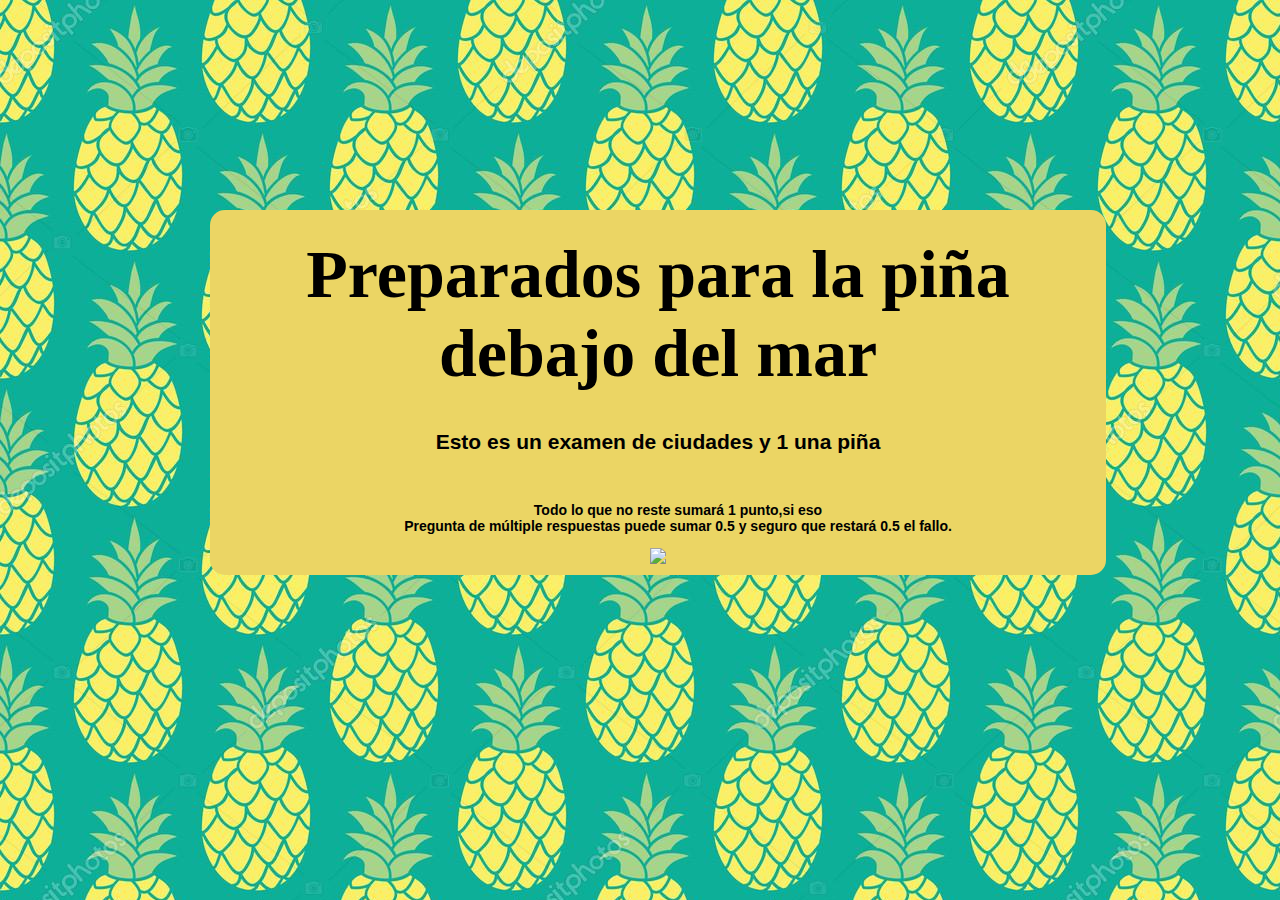
==== formulario/intro.html @ 66e0d2a3 "creadp formulario" ====
<!DOCTYPE html>
<html>
   <head>
      <meta charset="UTF-8">
      <link rel='stylesheet' media='screen and (min-width: 961px)' href='css/d.css'>
      <link rel='stylesheet' media='screen and (max-width: 960px)' href='css/m.css'>
	  <title>Instrucciones formulario</title>
   </head>
   <body>
      <div id="caja">
         <fieldset id="fieldsetIntro">
            <h1 id="titulo">Preparados para la piña debajo del mar</h1>
            <h2>Esto es un examen de ciudades y 1 una piña</h2>
            <br>
            <ul>
               <li>Todo lo que no reste sumará 1 punto,si eso</li>
               <li>Pregunta de múltiple respuestas puede sumar 0.5 y seguro que restará 0.5 el fallo.</li>
            </ul>
            <a href="index.html" id="bob"><img src="http://2.bp.blogspot.com/-YUV22Vr-eJQ/U90_xPOgBZI/AAAAAAAAAGA/A-s5lx3uMKU/s1600/bob02.png"></a>
         </fieldset>
      </div>
   </body>
</html>
---- formulario/css/d.css ----
/* pagina de inicio */

#caja {
	padding: 200px;
	width: 70%;
	height: 200%;
	display: block;
	text-align: center;
	font-weight: bold;
	font-size: 14px;
	font-family: "Arial";
	color: #2EFE2E;
}

#fieldsetIntro {
	background: #EBD564;
	color: black;
	border-style: none;
	text-shadow: none;
}
#titulo {
	color: black;
}

li {
	text-align: center;
	display: block;
}


/*formulario */

body {
	margin: 10px;
	width: 100%;
	padding-left: 0%;
	padding-right: 0%;
	background-image: url("../img/fondo.jpg");
	font-size: 1em;
	text-shadow: 12px -3px 9px #767F80;
}

h1 {
	font-weight: bold;
	font-size: 68px;
	font-family: "Redux";
	color: #00ffa6;
	text-align: center;
	margin: auto;
	padding: 20px;

}

h3 {
	font-size: 1.5em;
	color: black;
}

input[type=radio] {
	width: 5%;
}

input[type=checkbox] {
	width: 5%;
}


form {
	padding: 5%;
	background: #e0e067;
	width: 700px;
	margin: auto;
	border-radius: 15px;

}

#resultadosDiv {
	background: #2e807d;
	text-align: center;
	text-align: left;
	font-size: 1.6em;
	color: #EBD758;
	width: 700px;
	margin: auto;
	border-radius: 15px;
}


#corregir {
	color: black;
	font-weight: bolder;
	width: 160px;
	height: 55px;
	background: #ECD10A;
	margin: auto;
	display: block;
	border-radius: 15px;
}

fieldset {
	border-style: inset;
	margin: auto;
	border-radius: 15px;
	background: #2e807d;

}

#Instrucciones {
	background-image: url("../img/banana.gif");
	display: block;
	height: 15%;
	width: 25%;
	margin-top: 20px;
	margin-left: 30%;
	margin-bottom: 5%;
}
---- formulario/css/m.css ----
/* pagina de inicio */

#caja {
	padding: 200px;
	width: 70%;
	height: 30%;
	display: block;
	text-align: center;
	font-weight: bold;
	font-size: 0.8px;
	color: #2EFE2E;
}

#fieldsetIntro {
	background: #EBD564;
	color: black;
	border-style: none;
	text-shadow: none;
}
#titulo {
	color: black;
}

li {
	text-align: center;
	display: block;
}


/*formulario */

body {
	margin: 10px;
	width: 100%;
	padding-left: 0%;
	padding-right: 0%;
	background-image: url("../img/fondo.jpg");
	font-size: 1em;
	text-shadow: 12px -3px 9px #767F80;
}

h1 {
	font-weight: bold;
	font-size: 5.0em;
	font-family: "Redux";
	color: #00ffa6;
	text-align: center;
	margin: auto;
	padding: 0.7em;

}

h3 {
	font-size: 1.5em;
	color: black;
}

input[type=radio] {
	width: 5%;
}

input[type=checkbox] {
	width: 5%;
}


form {
	padding: 5%;
	background: #e0e067;
	width: 70%;
	margin: auto;
	border-radius: 15px;
	font-size: 1.2em;
}

#resultadosDiv {
	background: #2e807d;
	text-align: center;
	text-align: left;
	font-size: 1.6em;
	color: #EBD758;
	width: 70%;
	margin: auto;
	border-radius: 15px;
}


#corregir {
	color: black;
	font-weight: bolder;
	width: 160px;
	height: 55px;
	background: #ECD10A;
	margin: auto;
	display: block;
	border-radius: 15px;
}

fieldset {
	border-style: inset;
	margin: auto;
	border-radius: 15px;
	background: #2e807d;

}

#Instrucciones {
	background-image: url("../img/banana_m.gif");
	display: block;
	height: 15%;
	width: 25%;
	margin-top: 20px;
	margin-left: 30%;
	margin-bottom: 5%;
}
@media (max-width: 580px) {

 #Instrucciones {
  display: none;
  background-image: url("../img/banana_m.gif") ;
  height: 10%;
  width: 15%;
  }

 #resultadosDiv {

	font-size: 1.0em;
	color: #EBD758;
}

#titulo {
	font-size: 1.3em;
}

h1 {
	font-size: 3.0em;
}

fieldset {
	font-size: 0.8em;

}

@media (max-width: 500px) {

 form{
 	font-size: 1.0em;

 }

fieldset {
	font-size: 0.7em;

}

h1 {
	font-size: 2.0em;
}
}
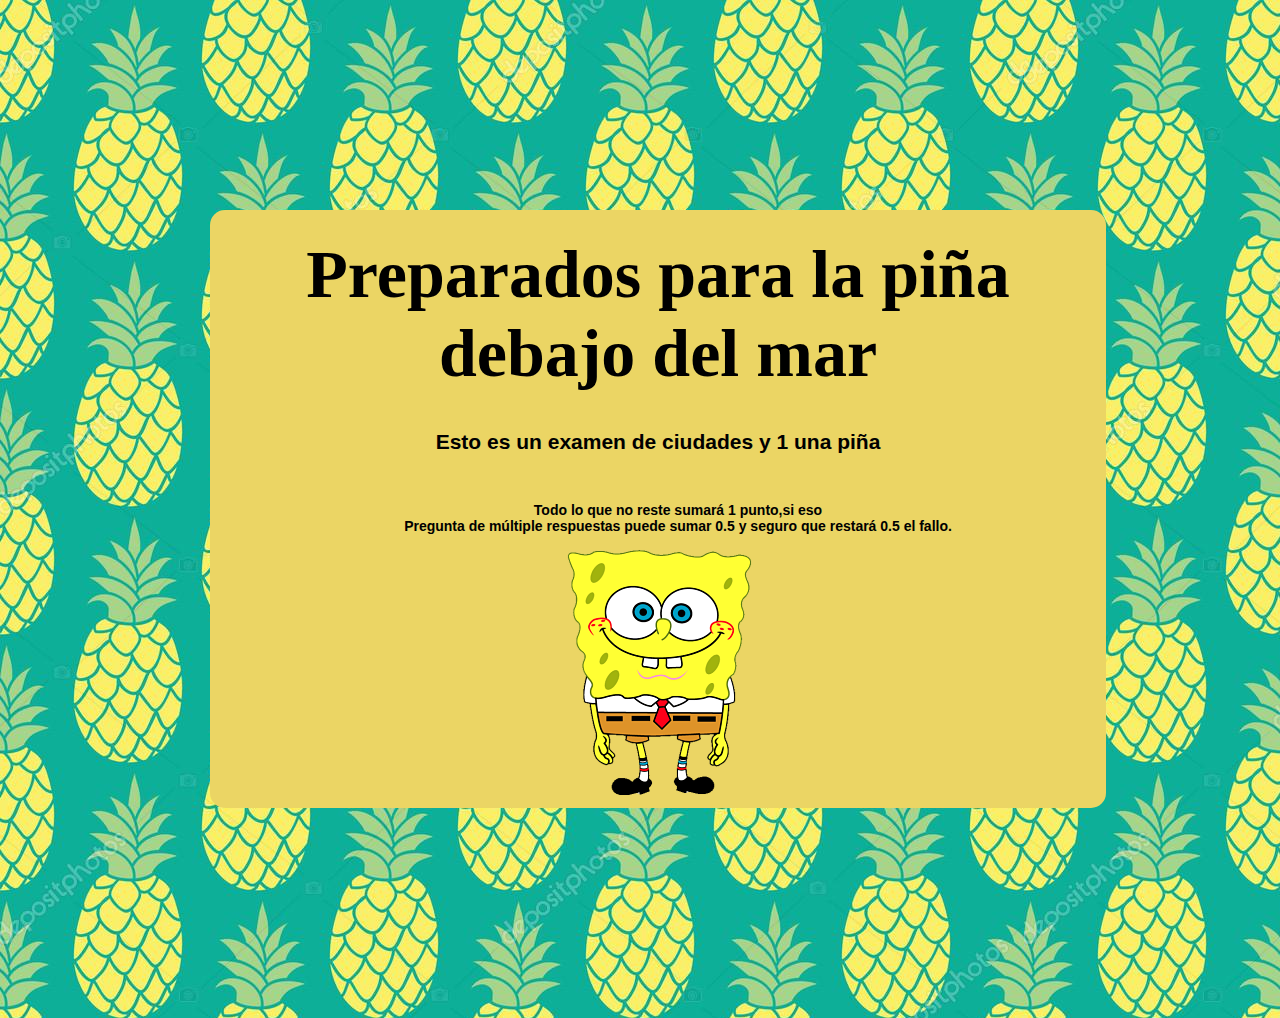
==== commit 9ecc1252: "corregido errores al validar,html,css y xml" ====
--- a/formulario/intro.html
+++ b/formulario/intro.html
@@ -16,7 +16,7 @@
                <li>Todo lo que no reste sumará 1 punto,si eso</li>
                <li>Pregunta de múltiple respuestas puede sumar 0.5 y seguro que restará 0.5 el fallo.</li>
             </ul>
-            <a href="index.html" id="bob"><img src="http://2.bp.blogspot.com/-YUV22Vr-eJQ/U90_xPOgBZI/AAAAAAAAAGA/A-s5lx3uMKU/s1600/bob02.png"></a>
+            <a href="index.html" id="bob"><img src="img/bob_m.png"></a>
          </fieldset>
       </div>
    </body>
--- a/formulario/css/m.css
+++ b/formulario/css/m.css
@@ -129,7 +129,7 @@
 }
 
 #titulo {
-	font-size: 1.3em;
+	font-size: 1.7em;
 }
 
 h1 {
@@ -156,4 +156,5 @@
 h1 {
 	font-size: 2.0em;
 }
+
 }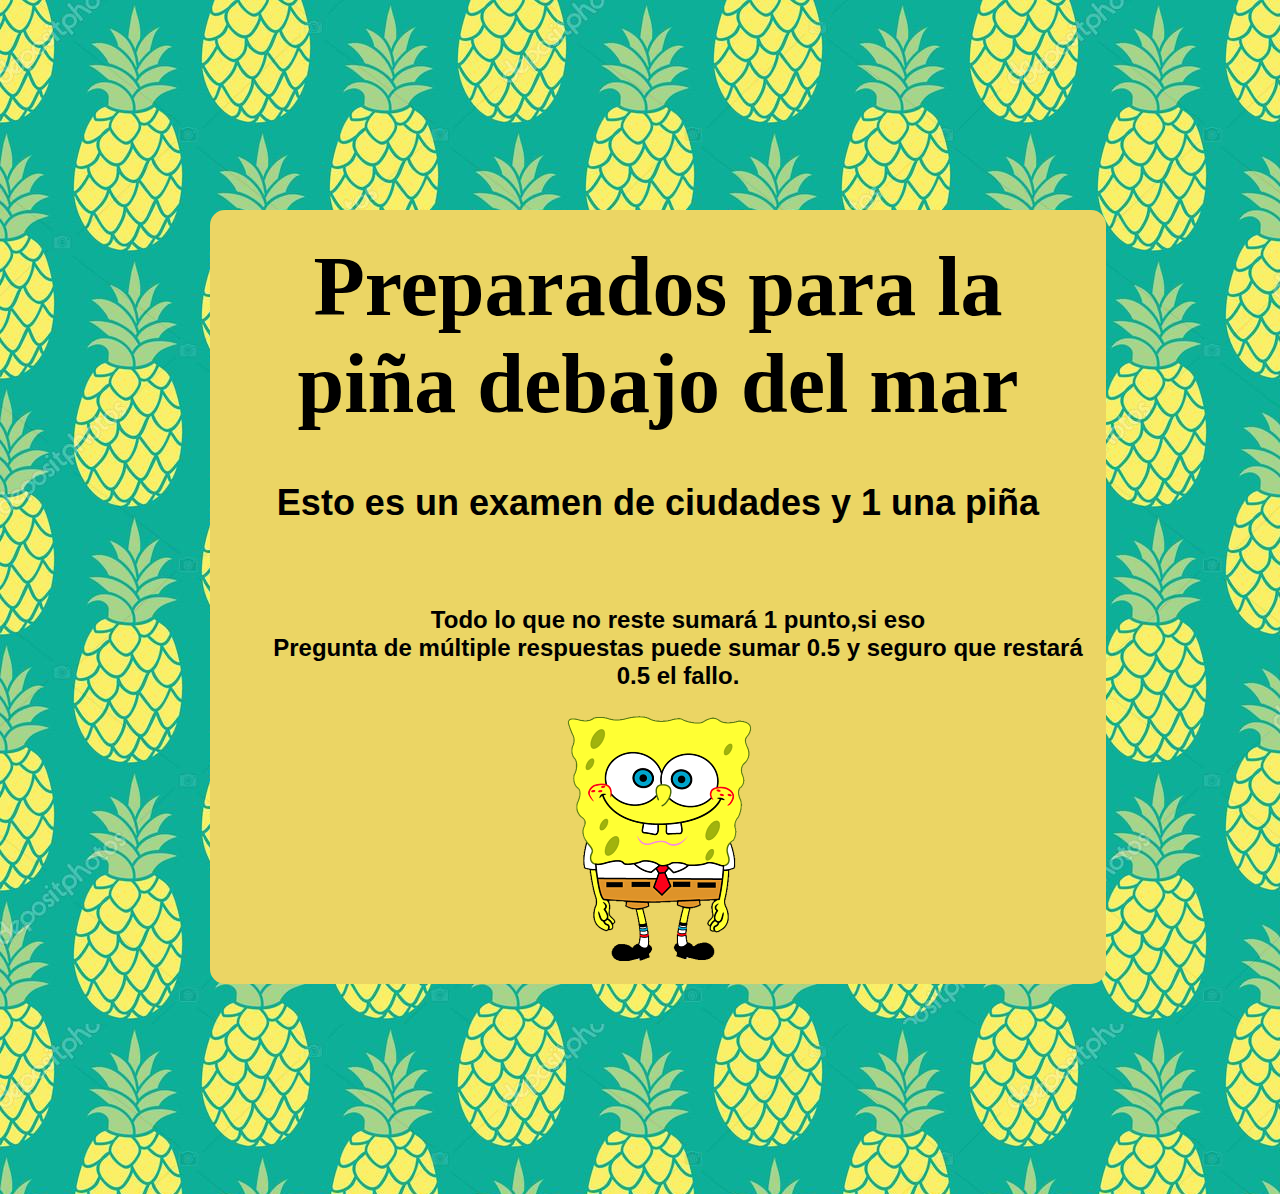
==== commit 824ee090: "corregido errores al validar,html,css y xml" ====
--- a/formulario/intro.html
+++ b/formulario/intro.html
@@ -16,7 +16,7 @@
                <li>Todo lo que no reste sumará 1 punto,si eso</li>
                <li>Pregunta de múltiple respuestas puede sumar 0.5 y seguro que restará 0.5 el fallo.</li>
             </ul>
-            <a href="index.html" id="bob"><img src="img/bob_m.png"></a>
+            <a href="index.html" id="bob"><img src="img/bob_m.png" alt="bob esponja"></a>
          </fieldset>
       </div>
    </body>
--- a/formulario/css/d.css
+++ b/formulario/css/d.css
@@ -7,7 +7,7 @@
 	display: block;
 	text-align: center;
 	font-weight: bold;
-	font-size: 14px;
+	font-size: 1.5em;
 	font-family: "Arial";
 	color: #2EFE2E;
 }
@@ -42,7 +42,7 @@
 
 h1 {
 	font-weight: bold;
-	font-size: 68px;
+	font-size: 3.5em;
 	font-family: "Redux";
 	color: #00ffa6;
 	text-align: center;
@@ -80,7 +80,7 @@
 	text-align: left;
 	font-size: 1.6em;
 	color: #EBD758;
-	width: 700px;
+	width: 70%;
 	margin: auto;
 	border-radius: 15px;
 }
@@ -114,3 +114,15 @@
 	margin-left: 30%;
 	margin-bottom: 5%;
 }
+
+@media (max-width: 1000px) {
+	h1 {
+		font-size: 2.0em;
+	}
+	h2 {
+		font-size: 1.0em;
+	}
+	li {
+		font-size: 0.5em;
+	}
+}
--- a/formulario/css/m.css
+++ b/formulario/css/m.css
@@ -129,7 +129,7 @@
 }
 
 #titulo {
-	font-size: 1.7em;
+	font-size: 1.3em;
 }
 
 h1 {
@@ -157,4 +157,5 @@
 	font-size: 2.0em;
 }
 
-}+}
+
